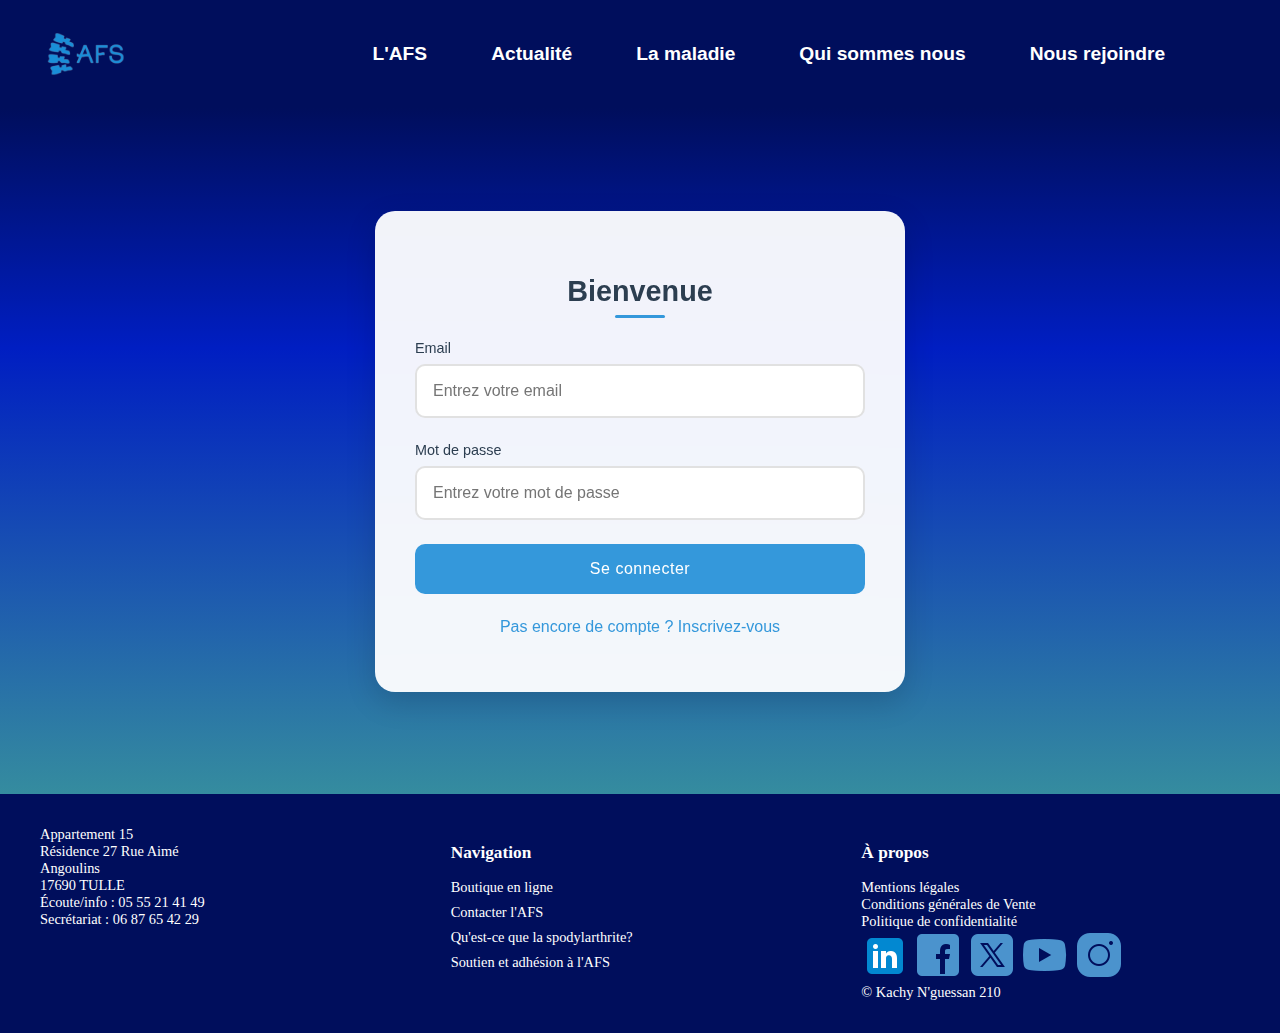
==== connexion.html @ e444afa1 "Update connexion.html" ====
<html>

<head>
    <link rel="icon" type="image/x-icon" href=./images/fav.png>
    <meta charset="UTF-8">
    <meta name="viewport" content="width=device-width, initial-scale=1.0">
    <title>AFS - Accueil</title>
    <link rel="stylesheet" href="./styles/style_connexion.css">
</head>
<body>
<header>
    <div class="logo-container">
        <a><img src="./images/logo.png" alt="Logo de l'AFS"></a>
    </div>
    <nav>

        <!-- MENU-->
        <div class="hamburger" id="hamburger">&#9776;</div> <!-- Hamburger icon -->
        <ul id="nav-links" class="hidden">
            <li><a href="./index.html">L'AFS</a>
            </li>
            <li><a  href="#actualite">Actualité</a>
            </li>
            <li><a href="./laSpondy.html">La maladie</a>
                <ul class="submenu hidden">
                    <li><a href="./laSpondy.html">Qu’est ce que la spondyloarthrtite</a></li>
                    <li><a href="./404error.html">Recherche et Progrès</a></li>
                    <li><a href="./404error.html">Informations médicale</a></li>
                    <li><a href="./404error.html">Articles spécialisée médicaux</a></li>
                    <li><a href="./404error.html">L’AFs et la recherche</a></li>
                    <li><a href="./404error.html">Essai clinique </a></li>
                    <li><a href="./404error.html">Espace soignant </a></li>

                </ul>
            </li>


            <li><a href="/temoignage">Qui sommes nous</a>

                <ul class="submenu hidden">
                    <li><a href="./quiSomme.html">Qu’est ce que l’AFS</a></li>
                    <li><a href="./404error.html">Conseil d'administration et dirigeants de l'AFS</a></li>
                    <li><a href="./404error.html">L’AFs et la recherche</a></li>

                </ul></li>

            <li><a href="./404error.html">Nous rejoindre</a>
                <ul class="submenu hidden">
                    <li><a href="./404error.html">Spondyfollowers</a></li>
                    <li><a href="./don.html">Faire un don</a></li>
                    <li><a href="./404error.html">Nous contacter</a></li>
                    <li><a href="./404error.html">Délegation de l’afs</a></li>
                </ul>
            </li>


        </ul>
    </nav>
</header>
<main>

    <div class="container">
        <form id="login-form" class="active" onsubmit="return handleLogin(event)">
            <h2>Bienvenue</h2>
            <div class="input-group">
                <label for="login-email">Email</label>
                <input type="email" id="login-email" required placeholder="Entrez votre email">
            </div>
            <div class="input-group">
                <label for="login-password">Mot de passe</label>
                <input type="password" id="login-password" required placeholder="Entrez votre mot de passe">
            </div>
            <button type="submit">Se connecter</button>
            <div class="error-message" id="login-error"></div>
            <div class="toggle-form">
                <a href="javascript:void(0)" onclick="toggleForm('signup-form')">Pas encore de compte ? Inscrivez-vous</a>
            </div>
        </form>

        <form id="signup-form" onsubmit="return handleSignup(event)">
            <h2>Créer un compte</h2>
            <div class="input-group">
                <label for="signup-name">Nom complet</label>
                <input type="text" id="signup-name" required placeholder="Entrez votre nom complet">
            </div>
            <div class="input-group">
                <label for="signup-email">Email</label>
                <input type="email" id="signup-email" required placeholder="Entrez votre email">
            </div>
            <div class="input-group">
                <label for="signup-password">Mot de passe</label>
                <input type="password" id="signup-password" required placeholder="Choisissez un mot de passe">
            </div>
            <button type="submit">S'inscrire</button>
            <div class="error-message" id="signup-error"></div>
            <div class="toggle-form">
                <a href="javascript:void(0)" onclick="toggleForm('login-form')">Déjà un compte ? Connectez-vous</a>
            </div>
        </form>

        <form id="questionnaire" onsubmit="return handleQuestionnaire(event)">
            <h2>Questionnaire rapide</h2>
            <div class="question">
                <label>Quelle est votre tranche d'âge ?</label>
                <div class="options">
                    <label>
                        <input type="radio" name="age" value="18-24" required> 18-24 ans
                    </label>
                    <label>
                        <input type="radio" name="age" value="25-34"> 25-34 ans
                    </label>
                    <label>
                        <input type="radio" name="age" value="35-44"> 35-44 ans
                    </label>
                    <label>
                        <input type="radio" name="age" value="45+"> 45 ans et plus
                    </label>
                </div>
            </div>

            <div class="question">
                <label>Quels sont vos centres d'intérêt ? (Sélectionnez tout ce qui s'applique)</label>
                <div class="options">
                    <label>
                        <input type="checkbox" name="interests" value="technology"> Technologie
                    </label>
                    <label>
                        <input type="checkbox" name="interests" value="sports"> Sport
                    </label>
                    <label>
                        <input type="checkbox" name="interests" value="art"> Art
                    </label>
                    <label>
                        <input type="checkbox" name="interests" value="music"> Musique
                    </label>
                </div>
            </div>

            <button type="submit">Soumettre</button>
            <div class="success-message" id="questionnaire-success"></div>
        </form>
    </div>


</main>


<footer>
    <div class="footer-container">
        <div class="footer-section">
            <a href="https://www.google.com/maps/search/?api=1&query=Appartement+15%2C+Résidence+27+Rue+Aimé%2C+Angoulins%2C+17690+TULLE" target="_blank" rel="noopener noreferrer">
                <p>Appartement 15</p>
                <p>Résidence 27 Rue Aimé</p>
                <p>Angoulins</p>
                <p>17690 TULLE</p>
            </a>
            <p>Écoute/info : 05 55 21 41 49</p>
            <p>Secrétariat : 06 87 65 42 29</p>

        </div>
        <div class="footer-section">
            <h3>Navigation</h3>
            <ul>
                <li><a href="./404error.html">Boutique en ligne</a></li>
                <li><a href="./404error.html">Contacter l'AFS</a></li>
                <li><a href="./laSpondy.html">Qu'est-ce que la spodylarthrite?</a></li>
                <li><a href="./don.html">Soutien et adhésion à l'AFS</a></li>
            </ul>



        </div>
        <div class="footer-section">
            <h3>À propos</h3>
            <a href="./404error.html">Mentions légales</a>
            <br>
            <a href="./404error.html">Conditions générales de Vente</a>
            <br>
            <a href="./404error.html">Politique de confidentialité</a>
            <div class="social-icons">
                <a href="https://www.linkedin.com/in/afs-pr%C3%A9sidente-1580a2223/" target="_blank" ><img src="./images/linkedin.png"></a>
                <a href="https://fr-fr.facebook.com/SpondyAssociationFrance/" target="_blank"><img src="./images/facebook.png"></a>
                <a href="./404error.html" target="_blank" ><img src="./images/x.png"></a>
                <a href="https://www.youtube.com/channel/UCzhvr3CBBL3nuxuo9uKi67A" target="_blank"> <img src="./images/ytb.png"></a>
                <a href="https://www.instagram.com/presidence_afs/" target="_blank" ><img src="./images/insta.png"></a>
                <p>© Kachy N'guessan 210</p>
            </div>
        </div>
    </div>
</footer>
<script src="scripts/connexion.js"></script>
</body>
</html>
---- styles/style_connexion.css ----
:root {
    --primary: #2c3e50;
    --secondary: #3498db;
    --success: #2ecc71;
    --error: #e74c3c;
    --gradient-start: #667eea;
    --gradient-end: #764ba2;
}

body, html {
    margin: 0;
    padding: 0;
    height: 100%;
    font-family: Inter, sans-serif;
    display: flex;
    flex-direction: column;


}
main{
    background: rgb(0,14,92);
    background: linear-gradient(180deg, rgba(0,14,92,1) 0%, rgba(0,30,194,1) 35%, rgb(53, 140, 159) 100%);

}




h2 {
    color: var(--primary);
    margin-bottom: 2rem;
    text-align: center;
    font-weight: 600;
    font-size: 1.8rem;
    position: relative;
}

h2::after {
    content: '';
    position: absolute;
    bottom: -10px;
    left: 50%;
    transform: translateX(-50%);
    width: 50px;
    height: 3px;
    background: var(--secondary);
    border-radius: 2px;
}



.container {
    background: rgba(255, 255, 255, 0.95);
    padding: 2.5rem;
    margin: 8%;
    border-radius: 20px;
    box-shadow: 0 10px 30px rgba(0,0,0,0.15);
    width: 90%;
    max-width: 450px;
    backdrop-filter: blur(10px);
    transform: translateY(0);
    transition: transform 0.3s ease;
    justify-self: center;


}

form {
    display: none;
    animation: fadeIn 0.5s ease;
}


form.active {
    display: block;
}




.input-group {
    margin-bottom: 1.5rem;
    position: relative;
}

label {
    display: block;
    margin-bottom: 0.5rem;
    color: var(--primary);
    font-weight: 500;
    font-size: 0.9rem;
}

input {
    width: 100%;
    padding: 1rem;
    border: 2px solid #e1e1e1;
    border-radius: 10px;
    transition: all 0.3s ease;
    font-size: 1rem;
}

input:focus {
    outline: none;
    border-color: var(--secondary);
    box-shadow: 0 0 0 3px rgba(52, 152, 219, 0.1);
}
header {
    background-color: #000E5C;
    color: white;
    padding: 1rem;
    display: flex;
    align-items: center;
}



.options label {
    display: block;
    padding: 0.8rem 1rem;
    margin: 0.7rem 0;
    border: 2px solid #e1e1e1;
    border-radius: 10px;
    cursor: pointer;
    transition: all 0.3s ease;
}

.options label:hover {
    background: #f8f9fa;
    border-color: var(--secondary);
}

.options input[type="radio"]:checked + label,
.options input[type="checkbox"]:checked + label {
    background: rgba(52, 152, 219, 0.1);
    border-color: var(--secondary);
}

.success-message {
    color: var(--success);
    text-align: center;
    margin-top: 1rem;
    padding: 1rem;
    border-radius: 10px;
    background: rgba(46, 204, 113, 0.1);
    display: none;
}

.error-message {
    color: var(--error);
    text-align: center;
    margin-top: 1rem;
    padding: 1rem;
    border-radius: 10px;
    background: rgba(231, 76, 60, 0.1);
    display: none;
}

input[type="radio"],
input[type="checkbox"] {
    width: auto;
    margin-right: 10px;
}


button {
    width: 100%;
    padding: 1rem;
    background: var(--secondary);
    color: white;
    border: none;
    border-radius: 10px;
    cursor: pointer;
    transition: all 0.3s ease;
    font-weight: 500;
    font-size: 1rem;
    letter-spacing: 0.5px;
}

button:hover {
    background: var(--primary);
    transform: translateY(-2px);
    box-shadow: 0 5px 15px rgba(0,0,0,0.1);
}

.content{
    display: flex;

}


.toggle-form {
    text-align: center;
    margin-top: 1.5rem;
}

.toggle-form a {
    color: var(--secondary);
    text-decoration: none;
    font-weight: 500;
    transition: color 0.3s;
}

.toggle-form a:hover {
    color: var(--primary);
    text-decoration: underline;
}




.logo-container {
    flex-shrink: 0;
    display: flex;
    align-items: center;
}

.logo-container img {
    height: 50px;
    width: auto;
}

nav {
    display: flex;
    padding-left: 10rem;

}

nav ul li {
    position: relative;
}

nav ul li a {
    color: white;
    text-decoration: none;
    padding: 0.5rem 1rem;
    display: block;
}

nav ul li a:hover {
    color: #000e5b;
}

.submenu {
    position: absolute;
    top: 100%;
    left: 0;
    background-color: #000E5C;
    display: none;
    z-index: 1;
    border-radius: 5%;
}

nav ul li:hover .submenu,
nav ul li:focus-within .submenu {
    display: block;
}

nav ul {
    list-style-type: none;
    display: flex;
    justify-content: space-between;
    gap: 2rem;
    font-family: Inter, sans-serif;
    font-weight: bold;
    font-size: 1.2rem;
}

nav ul {
    list-style-type: none;

    display: flex;
    justify-content: space-between;
    gap: 2rem;
    font-family: Inter, sans-serif;
    font-weight: bold;
    font-size: 1.2rem;


}

nav .hamburger {
    display: none;
    font-size: 2rem;
    cursor: pointer;
}

nav ul li a {
    color: white;
    text-decoration: none;
}

nav ul li a:hover {
    color: #7b97ed;
    text-decoration: transparent;
    transition: color 0.3s ease, text-decoration 0.3s ease;
}

footer {
    background-color: #000E5C;
    color: white;
    padding: 2rem;
    font-size: 0.9em;
    font-family: Inter;
}

.footer-container {
    display: flex;
    justify-content: space-between;
    max-width: 1200px;
    margin: 0 auto;
}

.footer-section {
    flex: 1;
    margin-right: 2rem;
}

.footer-section:last-child {
    margin-right: 0;
}

.footer-section h3 {
    font-size: 1.2em;
    margin-bottom: 1rem;
}

.footer-section p, .footer-section ul {
    margin: 0;
    padding: 0;
}

.footer-section ul {
    list-style-type: none;
}

.footer-section ul li {
    margin-bottom: 0.5rem;
}

.footer-section a {
    color: white;
    text-decoration: none;
}

.footer-section a:hover {
    text-decoration: underline;
}






/*Styles Responsives*/
@media (max-width: 768px) {


    h2 {
        font-size: 1.5rem;
    }

    input, button {
        padding: 0.8rem;
    }



    nav ul {
        flex-direction: column;
        position: absolute;
        top: 60px;
        left: 0;
        right: 0;
        background-color: #000E5C;
        display: none;
        padding: 1rem;

    }


    nav ul.show {
        display: flex;
        background-color: #000e5b;
        position: absolute;
        width: 30%;
        z-index: 1;
        box-shadow: rgba(255, 252, 252, 0.25) 1px 1px 1px;



    }

    nav .hamburger {
        display: block;

    }

    nav {
        padding: 0;
    }



}
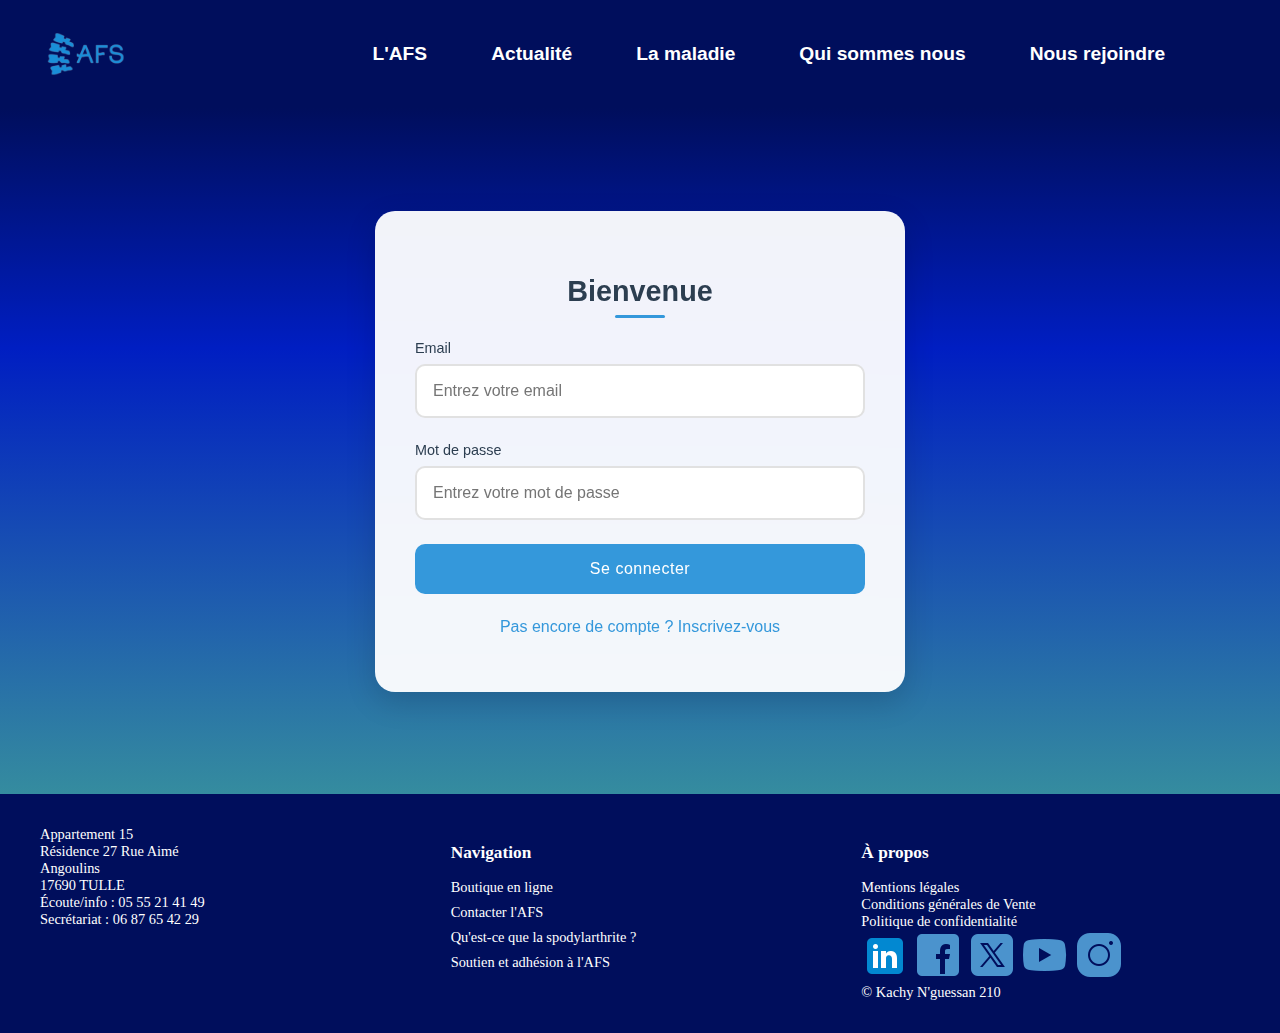
==== commit b7d37f68: "Update connexion.html" ====
--- a/connexion.html
+++ b/connexion.html
@@ -1,3 +1,4 @@
+
 <html>
 
 <head>
@@ -73,7 +74,7 @@
             <button type="submit">Se connecter</button>
             <div class="error-message" id="login-error"></div>
             <div class="toggle-form">
-                <a href="javascript:void(0)" onclick="toggleForm('signup-form')">Pas encore de compte ? Inscrivez-vous</a>
+                <a onclick="toggleForm('signup-form')">Pas encore de compte ? Inscrivez-vous</a>
             </div>
         </form>
 
@@ -163,7 +164,7 @@
             <ul>
                 <li><a href="./404error.html">Boutique en ligne</a></li>
                 <li><a href="./404error.html">Contacter l'AFS</a></li>
-                <li><a href="./laSpondy.html">Qu'est-ce que la spodylarthrite?</a></li>
+                <li><a href="./laSpondy.html">Qu'est-ce que la spodylarthrite ?</a></li>
                 <li><a href="./don.html">Soutien et adhésion à l'AFS</a></li>
             </ul>
 
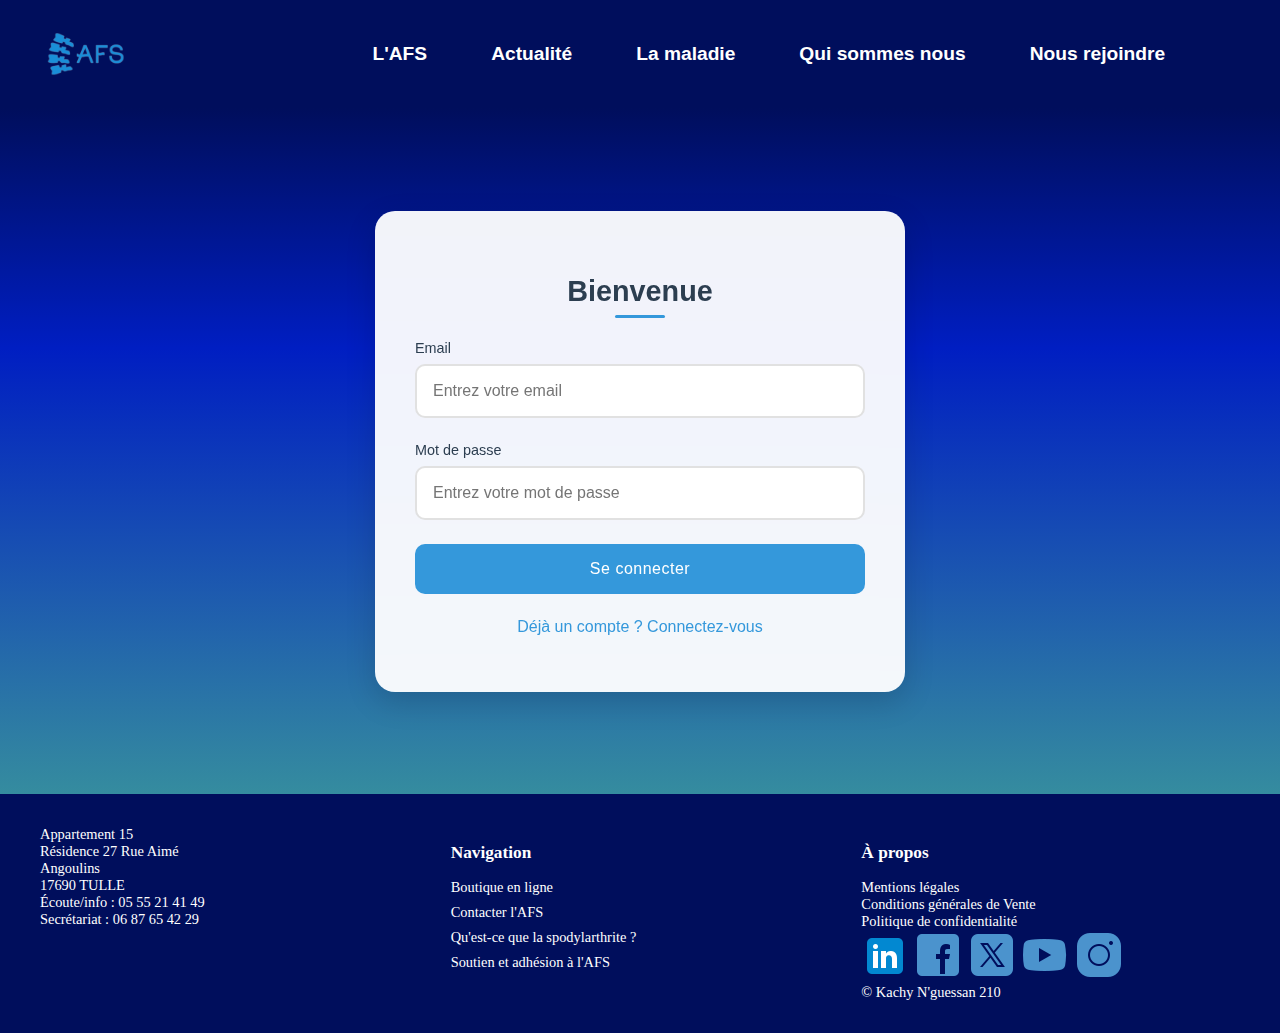
==== commit 921c1e02: "Update connexion.html" ====
--- a/connexion.html
+++ b/connexion.html
@@ -74,11 +74,11 @@
             <button type="submit">Se connecter</button>
             <div class="error-message" id="login-error"></div>
             <div class="toggle-form">
-                <a onclick="toggleForm('signup-form')">Pas encore de compte ? Inscrivez-vous</a>
+<a href="#" onclick="toggleForm('login-form'); return false;">Déjà un compte ? Connectez-vous</a>
             </div>
         </form>
 
-        <form id="signup-form" onsubmit="return handleSignup(event)">
+        <form id="signup-form">
             <h2>Créer un compte</h2>
             <div class="input-group">
                 <label for="signup-name">Nom complet</label>
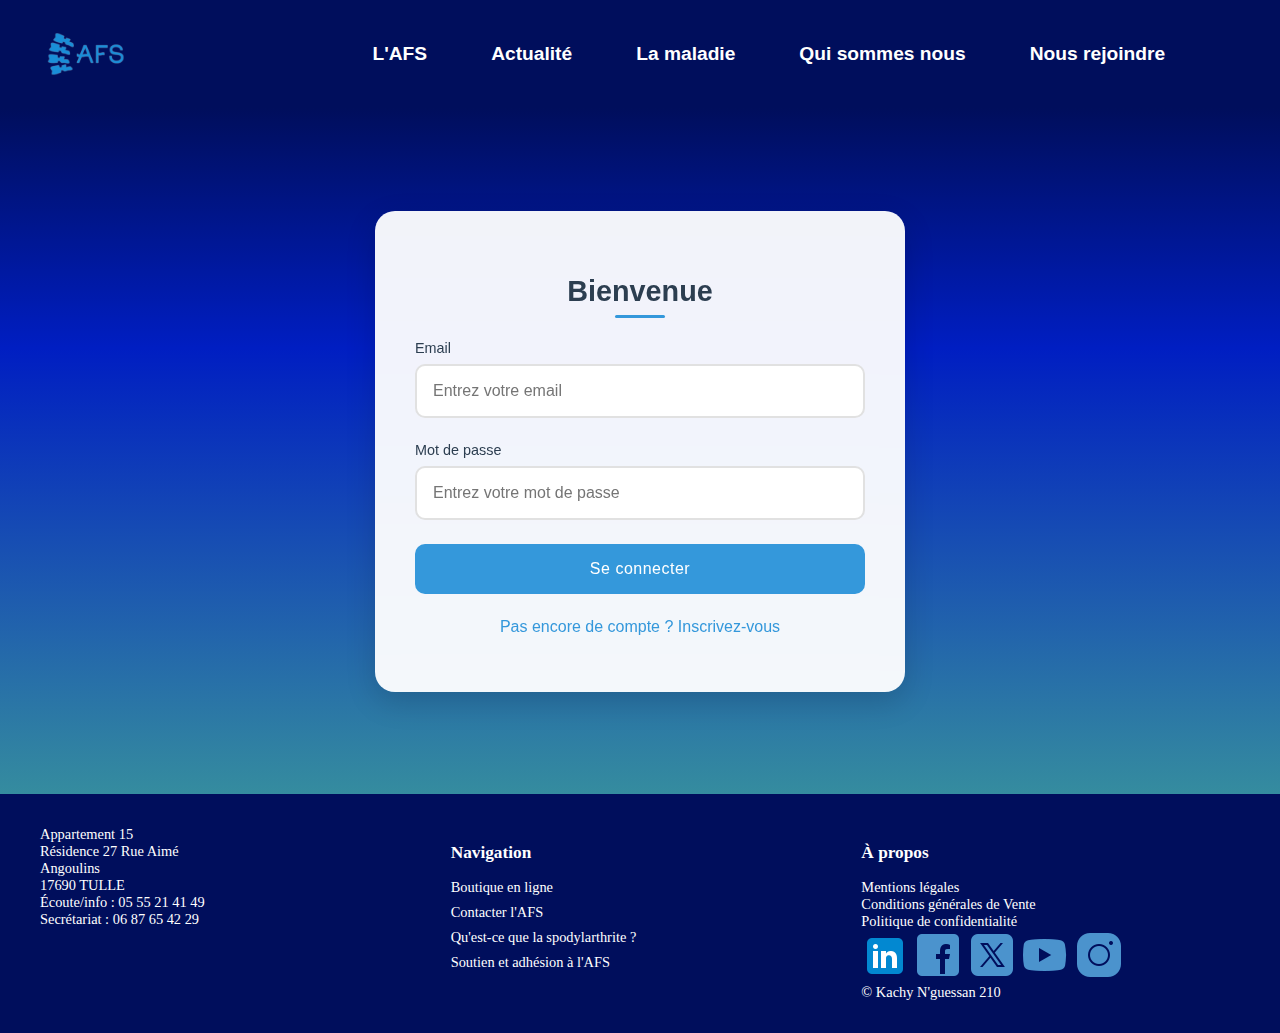
==== commit 692e1902: "Update connexion.html" ====
--- a/connexion.html
+++ b/connexion.html
@@ -1,4 +1,3 @@
-
 <html>
 
 <head>
@@ -74,7 +73,7 @@
             <button type="submit">Se connecter</button>
             <div class="error-message" id="login-error"></div>
             <div class="toggle-form">
-<a href="#" onclick="toggleForm('login-form'); return false;">Déjà un compte ? Connectez-vous</a>
+                <a href="#signup-form" onclick="toggleForm('signup-form')">Pas encore de compte ? Inscrivez-vous</a>
             </div>
         </form>
 
@@ -95,7 +94,7 @@
             <button type="submit">S'inscrire</button>
             <div class="error-message" id="signup-error"></div>
             <div class="toggle-form">
-                <a href="javascript:void(0)" onclick="toggleForm('login-form')">Déjà un compte ? Connectez-vous</a>
+                <a href="#login-form" onclick="toggleForm('login-form')">Déjà un compte ? Connectez-vous</a>
             </div>
         </form>
 
